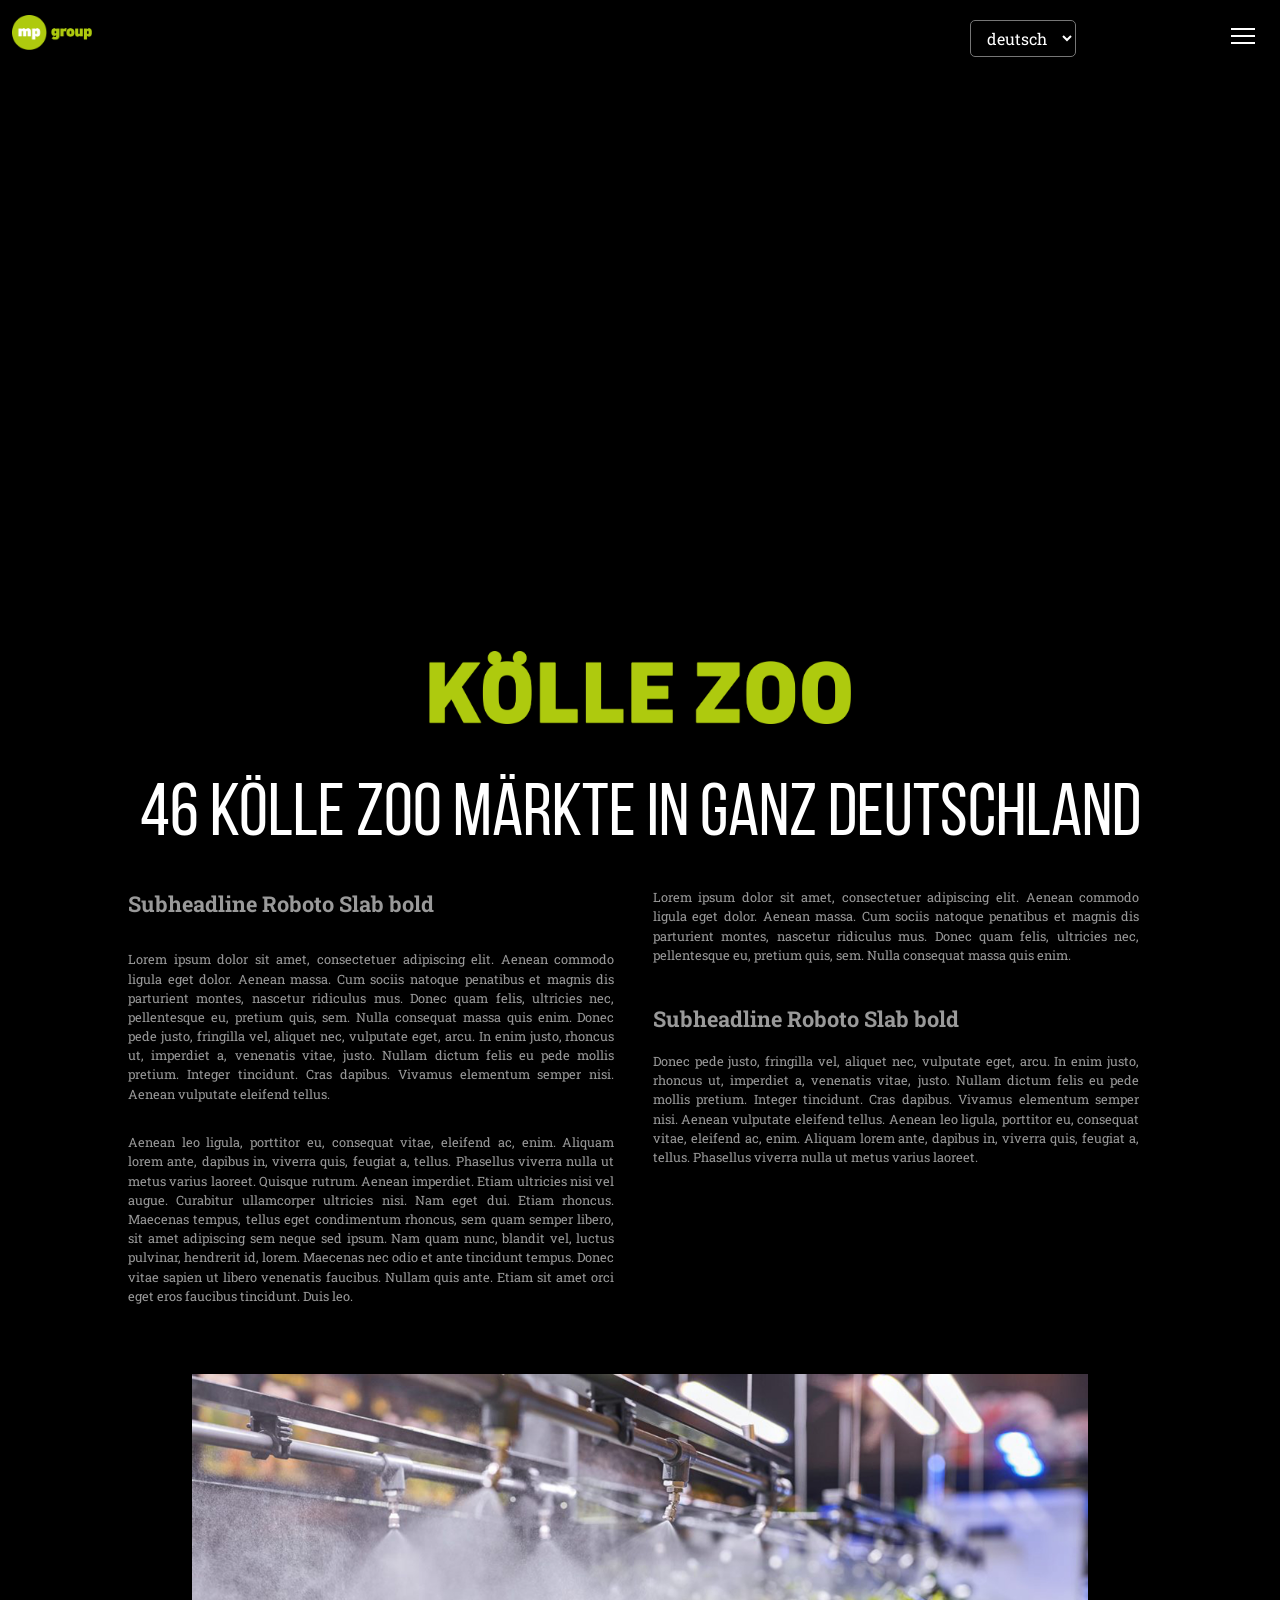
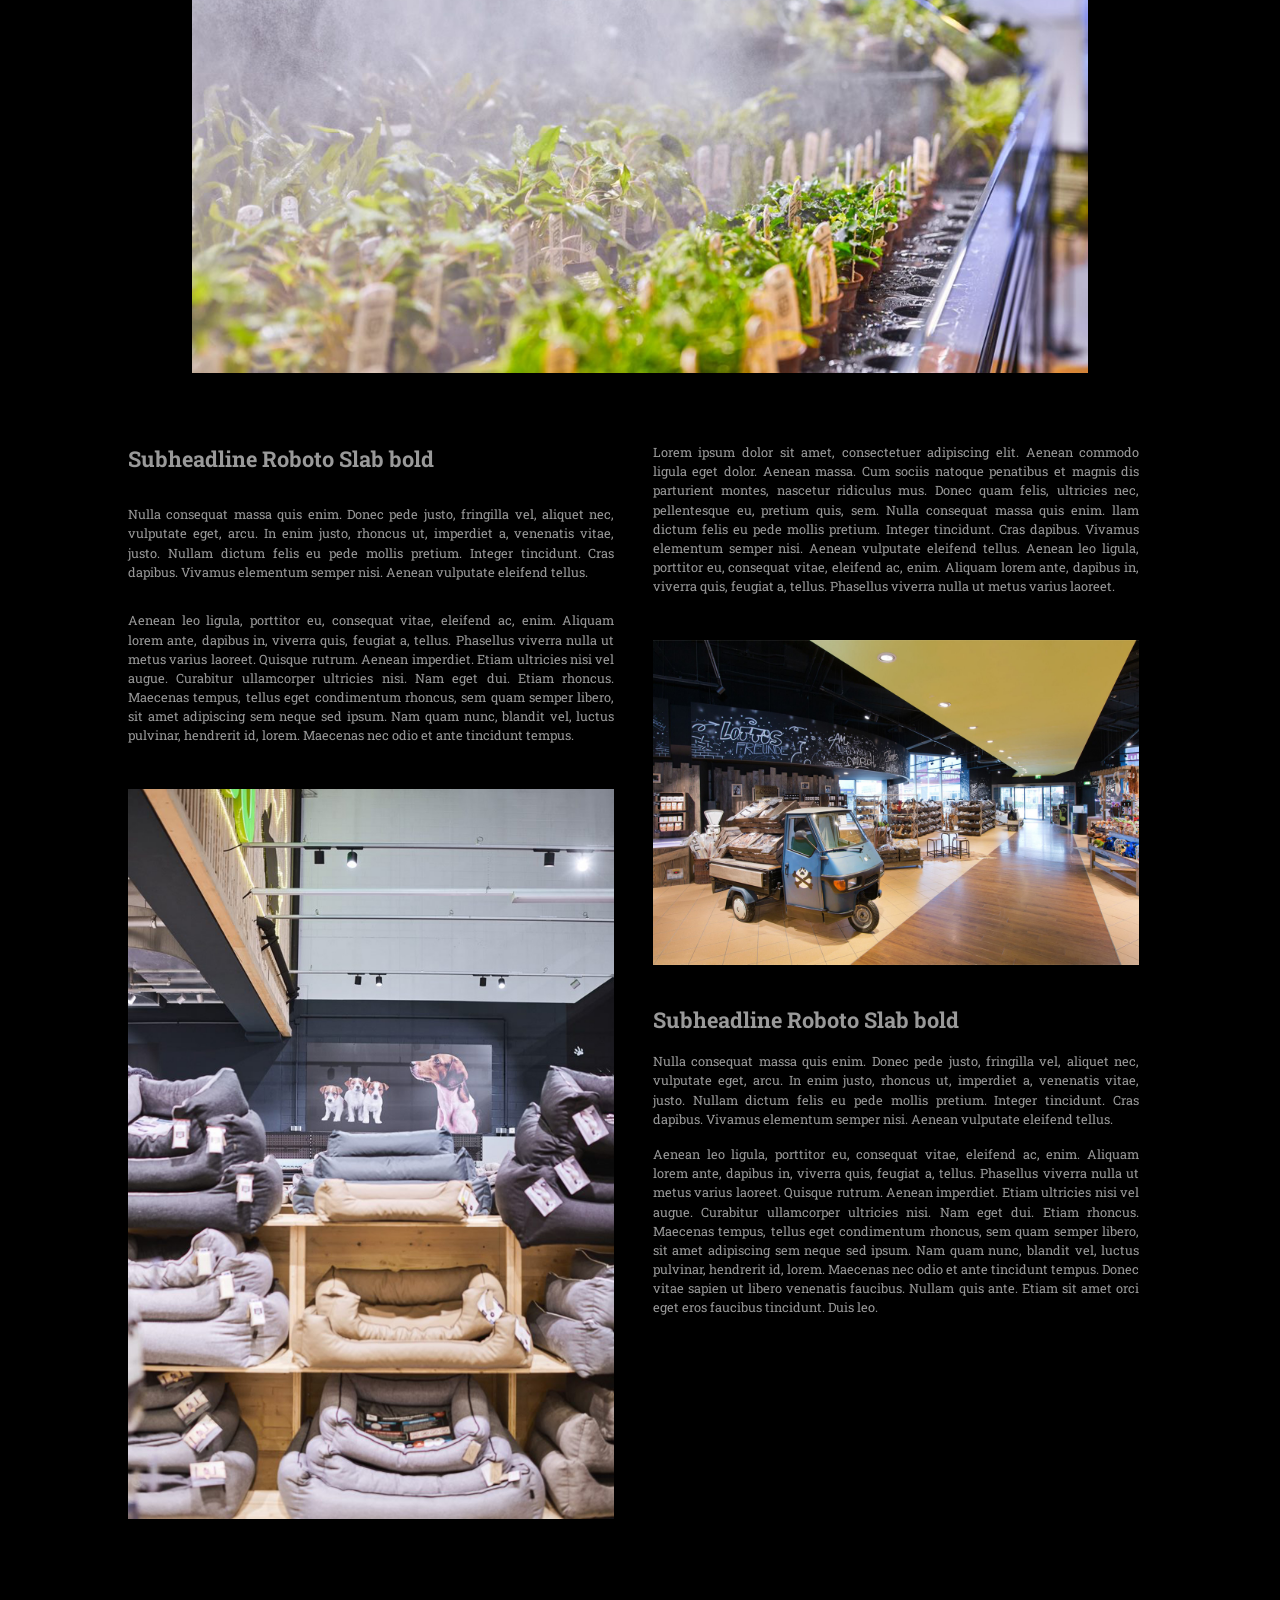
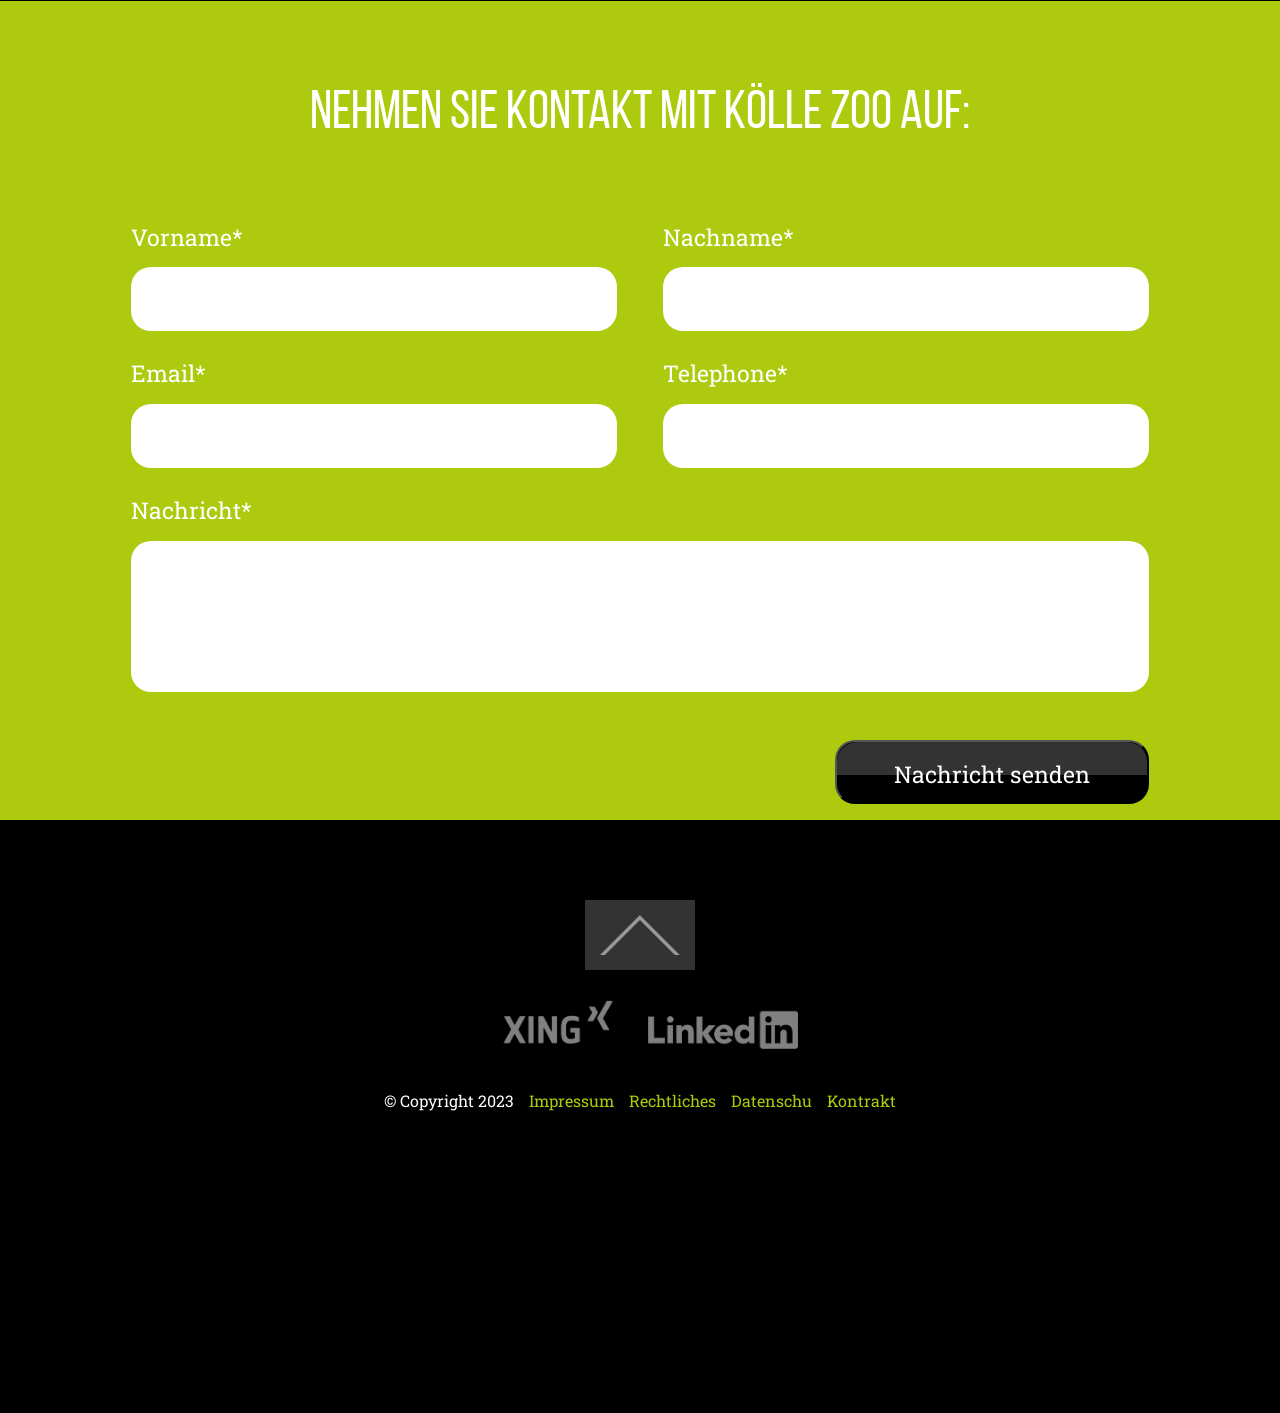
==== detail-kolle-zoo.html @ a5031ad5 "merge all page styles" ====
<!DOCTYPE html>
<html lang="de">
  <head>
    <title>Detail Kölle Zoo</title>
    <meta charset="utf-8" />
    <meta
      name="viewport"
      content="width=device-width, initial-scale=1, shrink-to-fit=no"
    />

    <link
      rel="apple-touch-icon"
      sizes="152x152"
      href="image/common/favicon/apple-touch-icon.png"
    />
    <link
      rel="icon"
      type="image/png"
      sizes="32x32"
      href="image/common/favicon/favicon-32x32.png"
    />
    <link
      rel="icon"
      type="image/png"
      sizes="16x16"
      href="image/common/favicon/favicon-16x16.png"
    />
    <link rel="manifest" href="image/common/favicon/site.webmanifest" />
    <link
      rel="mask-icon"
      href="image/common/favicon/safari-pinned-tab.svg"
      color="#5bbad5"
    />
    <meta name="msapplication-TileColor" content="#da532c" />
    <meta name="theme-color" content="#ffffff" />
    <link rel="stylesheet/less" type="text/css" href="css/styles.less" />
  </head>

  <body>
    <header>
      <section class="box-nav">
        <nav id="main-nav">
          <div class="container-fluid">
            <div class="row">
              <div class="col-xxl-2">
                <input id="main-menu-state" type="checkbox" />
                <label class="main-menu-btn" for="main-menu-state">
                  <span class="main-menu-btn-icon"></span> Btn Menu Mobi
                </label>
                <div class="nav-brand">
                  <a href="#">
                    <img src="image/common/header/mp-group-logo.png" />
                  </a>
                </div>
              </div>
              <div class="col-xxl-10">
                <div class="box-languages">
                  <div class="container-fluid">
                    <div class="row">
                      <select>
                        <option>deutsch</option>
                        <option>english</option>
                      </select>
                    </div>
                  </div>
                </div>
                <div class="clear"></div>
                <!-- End topbar -->
                <ul id="main-menu" class="sm sm-clean">
                  <li>
                    <a href="#!"> mp group </a>
                    <ul>
                      <li><a href="#!">News</a></li>
                      <li><a href="#!">Über uns</a></li>
                      <li><a href="#!">Karriere</a></li>
                    </ul>
                  </li>
                  <li><a href="#!">Kölle Zoo</a></li>
                  <li><a href="#!">Fressnapf</a></li>
                  <li><a href="#!">Zoologo</a></li>
                  <li><a href="#!">mp services</a></li>
                  <li><a href="#!">Exlusivmarken</a></li>
                  <li><a href="#!">Immobilien</a></li>
                  <li><a href="#!">Großprojekte</a></li>
                  <li><a href="#!">Sonstige Projekte</a></li>
                </ul>
              </div>
            </div>
          </div>
        </nav>
      </section>
      <div class="clear"></div>
      <!-- End box-nav -->
    </header>

    <main class="Detail-Kolle-Zoo">
      <!-- Banner -->
      <section class="banner-Detail-Kolle-Zoo">
        <div class="banner-Detail-Kolle-Zoo-image"></div>
      </section>

      <!-- title Detail-Kolle-Zoo main -->

      <section class="Detail-Kolle-Zoo-header-main">
        <img
          src="./image/Detail-Kölle-Zoo/title-main-Detail-Kolle-Zoo.png"
          alt="title-main-Detail-Kolle-Zoo"
          class="Detail-Kolle-Zoo-header-main__images"
        />
      </section>

      <!-- post title -->
      <section class="Detail-Kolle-Zoo-title">
        <p class="Detail-Kolle-Zoo-title-post">
          46 Kölle Zoo Märkte in ganz Deutschland
        </p>
      </section>

      <!-- post 1 -->
      <article class="Detail-Kolle-Zoo-origin">
        <div class="Detail-Kolle-Zoo-origin__left">
          <p class="Detail-Kolle-Zoo-origin-title__left">
            Subheadline Roboto Slab bold
          </p>
          <p class="Detail-Kolle-Zoo-origin-desc__left">
            Lorem ipsum dolor sit amet, consectetuer adipiscing elit. Aenean
            commodo ligula eget dolor. Aenean massa. Cum sociis natoque
            penatibus et magnis dis parturient montes, nascetur ridiculus mus.
            Donec quam felis, ultricies nec, pellentesque eu, pretium quis, sem.
            Nulla consequat massa quis enim. Donec pede justo, fringilla vel,
            aliquet nec, vulputate eget, arcu. In enim justo, rhoncus ut,
            imperdiet a, venenatis vitae, justo. Nullam dictum felis eu pede
            mollis pretium. Integer tincidunt. Cras dapibus. Vivamus elementum
            semper nisi. Aenean vulputate eleifend tellus.
          </p>
          <p class="Detail-Kolle-Zoo-origin-desc__left">
            Aenean leo ligula, porttitor eu, consequat vitae, eleifend ac, enim.
            Aliquam lorem ante, dapibus in, viverra quis, feugiat a, tellus.
            Phasellus viverra nulla ut metus varius laoreet. Quisque rutrum.
            Aenean imperdiet. Etiam ultricies nisi vel augue. Curabitur
            ullamcorper ultricies nisi. Nam eget dui. Etiam rhoncus. Maecenas
            tempus, tellus eget condimentum rhoncus, sem quam semper libero, sit
            amet adipiscing sem neque sed ipsum. Nam quam nunc, blandit vel,
            luctus pulvinar, hendrerit id, lorem. Maecenas nec odio et ante
            tincidunt tempus. Donec vitae sapien ut libero venenatis faucibus.
            Nullam quis ante. Etiam sit amet orci eget eros faucibus tincidunt.
            Duis leo.
          </p>
        </div>
        <div class="Detail-Kolle-Zoo-origin__right">
          <p class="Detail-Kolle-Zoo-origin-desc__right">
            Lorem ipsum dolor sit amet, consectetuer adipiscing elit. Aenean
            commodo ligula eget dolor. Aenean massa. Cum sociis natoque
            penatibus et magnis dis parturient montes, nascetur ridiculus mus.
            Donec quam felis, ultricies nec, pellentesque eu, pretium quis, sem.
            Nulla consequat massa quis enim.
          </p>
          <p class="Detail-Kolle-Zoo-origin-title__right">
            Subheadline Roboto Slab bold
          </p>
          <p class="Detail-Kolle-Zoo-origin-desc__right">
            Donec pede justo, fringilla vel, aliquet nec, vulputate eget, arcu.
            In enim justo, rhoncus ut, imperdiet a, venenatis vitae, justo.
            Nullam dictum felis eu pede mollis pretium. Integer tincidunt. Cras
            dapibus. Vivamus elementum semper nisi. Aenean vulputate eleifend
            tellus. Aenean leo ligula, porttitor eu, consequat vitae, eleifend
            ac, enim. Aliquam lorem ante, dapibus in, viverra quis, feugiat a,
            tellus. Phasellus viverra nulla ut metus varius laoreet.
          </p>
        </div>
      </article>

      <!-- post1 img -->
      <section class="Detail-Kolle-Zoo-origin-post-images">
        <img
          src="./image/Detail-Kölle-Zoo/images-post-Articles-1.jpg"
          alt=""
          class="Detail-Kolle-Zoo-origin-post-images__child"
        />
      </section>

      <!-- post 2 -->

      <!-- post 1 -->
      <article class="Detail-Kolle-Zoo-origin">
        <div class="Detail-Kolle-Zoo-origin__left">
          <p class="Detail-Kolle-Zoo-origin-title__left">
            Subheadline Roboto Slab bold
          </p>
          <p class="Detail-Kolle-Zoo-origin-desc__left">
            Nulla consequat massa quis enim. Donec pede justo, fringilla vel,
            aliquet nec, vulputate eget, arcu. In enim justo, rhoncus ut,
            imperdiet a, venenatis vitae, justo. Nullam dictum felis eu pede
            mollis pretium. Integer tincidunt. Cras dapibus. Vivamus elementum
            semper nisi. Aenean vulputate eleifend tellus.
          </p>
          <p class="Detail-Kolle-Zoo-origin-desc__left">
            Aenean leo ligula, porttitor eu, consequat vitae, eleifend ac, enim.
            Aliquam lorem ante, dapibus in, viverra quis, feugiat a, tellus.
            Phasellus viverra nulla ut metus varius laoreet. Quisque rutrum.
            Aenean imperdiet. Etiam ultricies nisi vel augue. Curabitur
            ullamcorper ultricies nisi. Nam eget dui. Etiam rhoncus. Maecenas
            tempus, tellus eget condimentum rhoncus, sem quam semper libero, sit
            amet adipiscing sem neque sed ipsum. Nam quam nunc, blandit vel,
            luctus pulvinar, hendrerit id, lorem. Maecenas nec odio et ante
            tincidunt tempus.
          </p>
          <div class="Detail-Kolle-Zoo-origin-desc-images-left">
            <img
              src="./image/Detail-Kölle-Zoo/images-post-Articles-2.jpg"
              alt="Detail-Kölle-Zoo images-post-Articles-2"
              class="Detail-Kolle-Zoo-origin-desc-images-left__child"
            />
          </div>
        </div>
        <div class="Detail-Kolle-Zoo-origin__right">
          <p class="Detail-Kolle-Zoo-origin-desc__right">
            Lorem ipsum dolor sit amet, consectetuer adipiscing elit. Aenean
            commodo ligula eget dolor. Aenean massa. Cum sociis natoque
            penatibus et magnis dis parturient montes, nascetur ridiculus mus.
            Donec quam felis, ultricies nec, pellentesque eu, pretium quis, sem.
            Nulla consequat massa quis enim. llam dictum felis eu pede mollis
            pretium. Integer tincidunt. Cras dapibus. Vivamus elementum semper
            nisi. Aenean vulputate eleifend tellus. Aenean leo ligula, porttitor
            eu, consequat vitae, eleifend ac, enim. Aliquam lorem ante, dapibus
            in, viverra quis, feugiat a, tellus. Phasellus viverra nulla ut
            metus varius laoreet.
          </p>
          <div class="Detail-Kolle-Zoo-origin-desc-images-right">
            <img
              src="./image/Detail-Kölle-Zoo/images-post-Articles-2.2.jpg"
              alt="Detail-Kölle-Zoo images-post-Articles-2.2"
              class="Detail-Kolle-Zoo-origin-desc-images-right__child"
            />
          </div>
          <p class="Detail-Kolle-Zoo-origin-title__right">
            Subheadline Roboto Slab bold
          </p>
          <p class="Detail-Kolle-Zoo-origin-desc__right">
            Nulla consequat massa quis enim. Donec pede justo, fringilla vel,
            aliquet nec, vulputate eget, arcu. In enim justo, rhoncus ut,
            imperdiet a, venenatis vitae, justo. Nullam dictum felis eu pede
            mollis pretium. Integer tincidunt. Cras dapibus. Vivamus elementum
            semper nisi. Aenean vulputate eleifend tellus.
          </p>
          <p class="Detail-Kolle-Zoo-origin-desc__right">
            Aenean leo ligula, porttitor eu, consequat vitae, eleifend ac, enim.
            Aliquam lorem ante, dapibus in, viverra quis, feugiat a, tellus.
            Phasellus viverra nulla ut metus varius laoreet. Quisque rutrum.
            Aenean imperdiet. Etiam ultricies nisi vel augue. Curabitur
            ullamcorper ultricies nisi. Nam eget dui. Etiam rhoncus. Maecenas
            tempus, tellus eget condimentum rhoncus, sem quam semper libero, sit
            amet adipiscing sem neque sed ipsum. Nam quam nunc, blandit vel,
            luctus pulvinar, hendrerit id, lorem. Maecenas nec odio et ante
            tincidunt tempus. Donec vitae sapien ut libero venenatis faucibus.
            Nullam quis ante. Etiam sit amet orci eget eros faucibus tincidunt.
            Duis leo.
          </p>
        </div>
      </article>

      <article class="Detail-Kolle-Zoo-form">
        <div class="Detail-Kolle-Zoo-form-user">
          <p class="Detail-Kolle-Zoo-form-header">
            Nehmen Sie Kontakt mit Kölle Zoo auf:
          </p>
          <div class="Detail-Kolle-Zoo-form-user-input">
            <form action="/action_page.php" class="Detail-Kolle-Zoo-form-infor">
              <label for="frame" class="Detail-Kolle-Zoo-form-infor-user"
                >Vorname*</label
              >
              <input
                type="text"
                class="Detail-Kolle-Zoo-form-box-user"
                name="Vorname"
              />
            </form>
            <form action="/action_page.php" class="Detail-Kolle-Zoo-form-infor">
              <label for="frame" class="Detail-Kolle-Zoo-form-infor-user"
                >Nachname*</label
              >
              <input
                type="text"
                class="Detail-Kolle-Zoo-form-box-user"
                name="Nachname"
              />
            </form>
          </div>
          <div class="Detail-Kolle-Zoo-form-user-input">
            <form action="/action_page.php" class="Detail-Kolle-Zoo-form-infor">
              <label for="frame" class="Detail-Kolle-Zoo-form-infor-user"
                >Email*</label
              >
              <input
                type="text"
                class="Detail-Kolle-Zoo-form-box-user"
                name="Email"
              />
            </form>
            <form action="/action_page.php" class="Detail-Kolle-Zoo-form-infor">
              <label for="frame" class="Detail-Kolle-Zoo-form-infor-user"
                >Telephone*</label
              >
              <input
                type="text"
                class="Detail-Kolle-Zoo-form-box-user"
                name="Telephone"
              />
            </form>
          </div>
          <div class="Detail-Kolle-Zoo-form-user-note">
            <form action="/action_page.php" class="Detail-Kolle-Zoo-form-note">
              <label for="frame" class="Detail-Kolle-Zoo-form-infor-user"
                >Nachricht*</label
              >
              <input
                type="text"
                class="Detail-Kolle-Zoo-form-box-note"
                name="Nachricht"
              />
            </form>
          </div>
          <div class="Detail-Kolle-Zoo-form__click">
            <button type="submit" class="Detail-Kolle-Zoo-form__submit">
              <span class="Detail-Kolle-Zoo-form__submit-grey"></span>
              <span class="Detail-Kolle-Zoo-form__submit-content"
                >Nachricht senden</span
              >
            </button>
          </div>
        </div>
      </article>
    </main>

    <footer>
      <div class="container-fluid">
        <div class="row">
          <div class="back-to-top">
            <img src="image/common/footer/up.png" />
          </div>
          <div class="brand-customer">
            <img src="image/common/footer/logo-xing.png" />
            <img src="image/common/footer/logo-linkedin.png" />
          </div>
          <div class="copyright">
            <div class="box-left">© Copyright 2023</div>
            <ul>
              <li><a href="#!">Impressum</a></li>
              <li><a href="#!">Rechtliches</a></li>
              <li><a href="#!">Datenschu</a></li>
              <li><a href="#!">Kontrakt</a></li>
            </ul>
          </div>
        </div>
      </div>
    </footer>

    <script type="text/javascript" src="js/base/jquery.min.js" defer></script>
    <script
      type="text/javascript"
      src="js/base/jquery.smartmenus.min.js"
      async
    ></script>
    <script
      type="text/javascript"
      src="js/base/bootstrap.bundle.min.js"
      async
    ></script>
    <script type="text/javascript" src="js/base/swiper-bundle.min.js"></script>
    <script type="text/javascript" src="js/base/less.js" async></script>
    <script type="text/javascript" src="js/main.js" defer></script>
  </body>
</html>
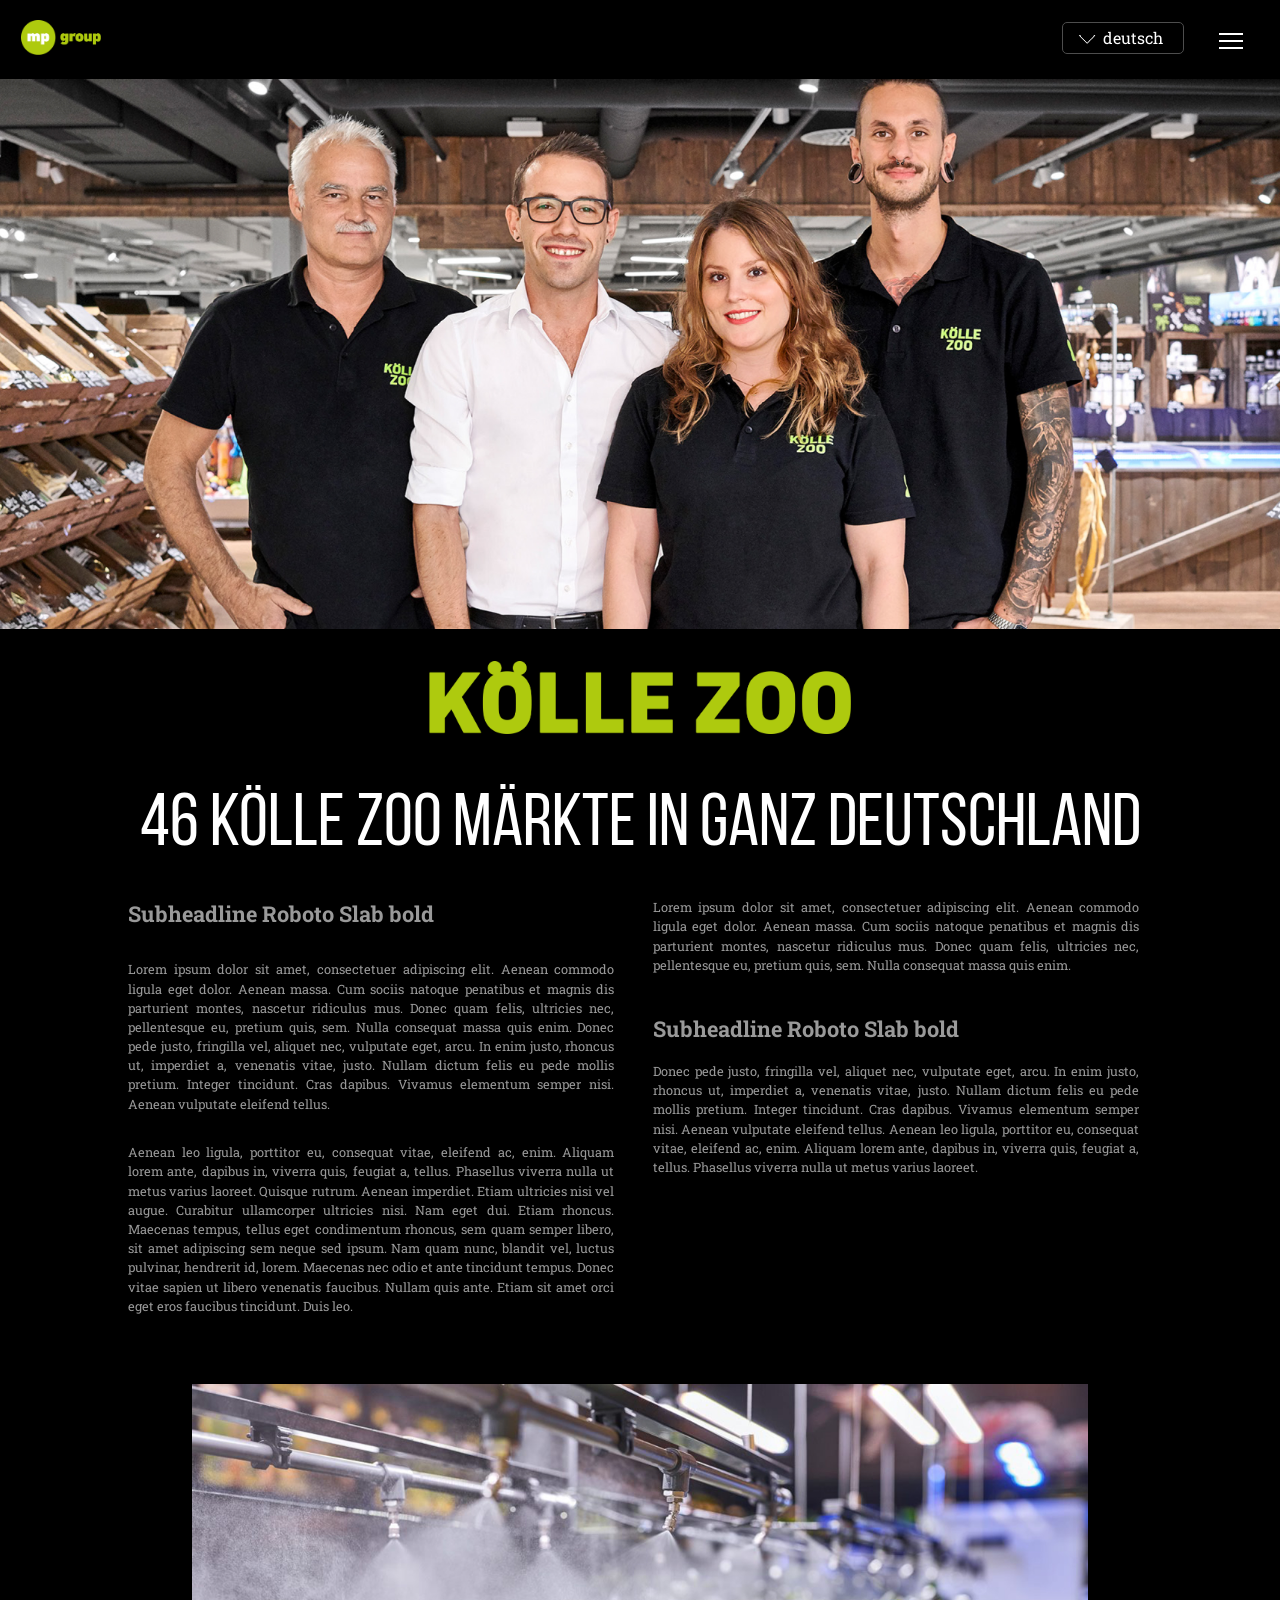
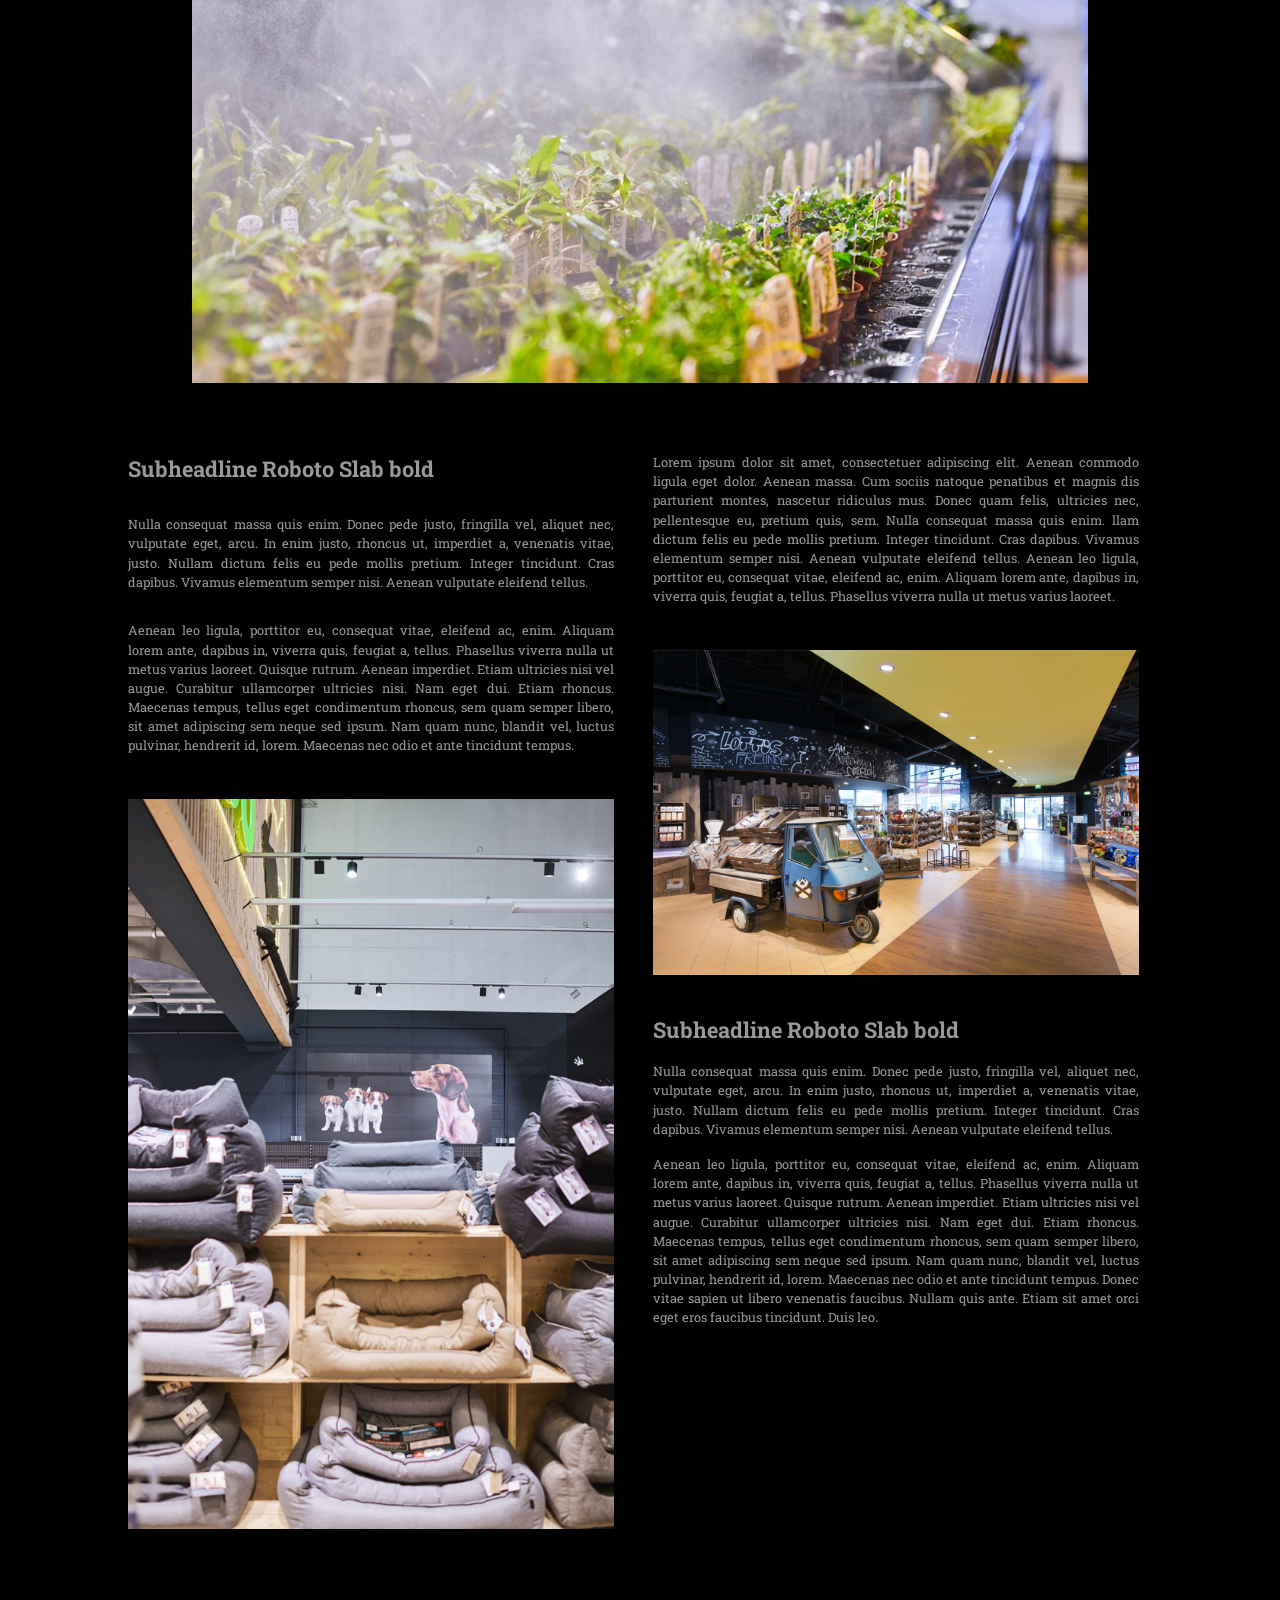
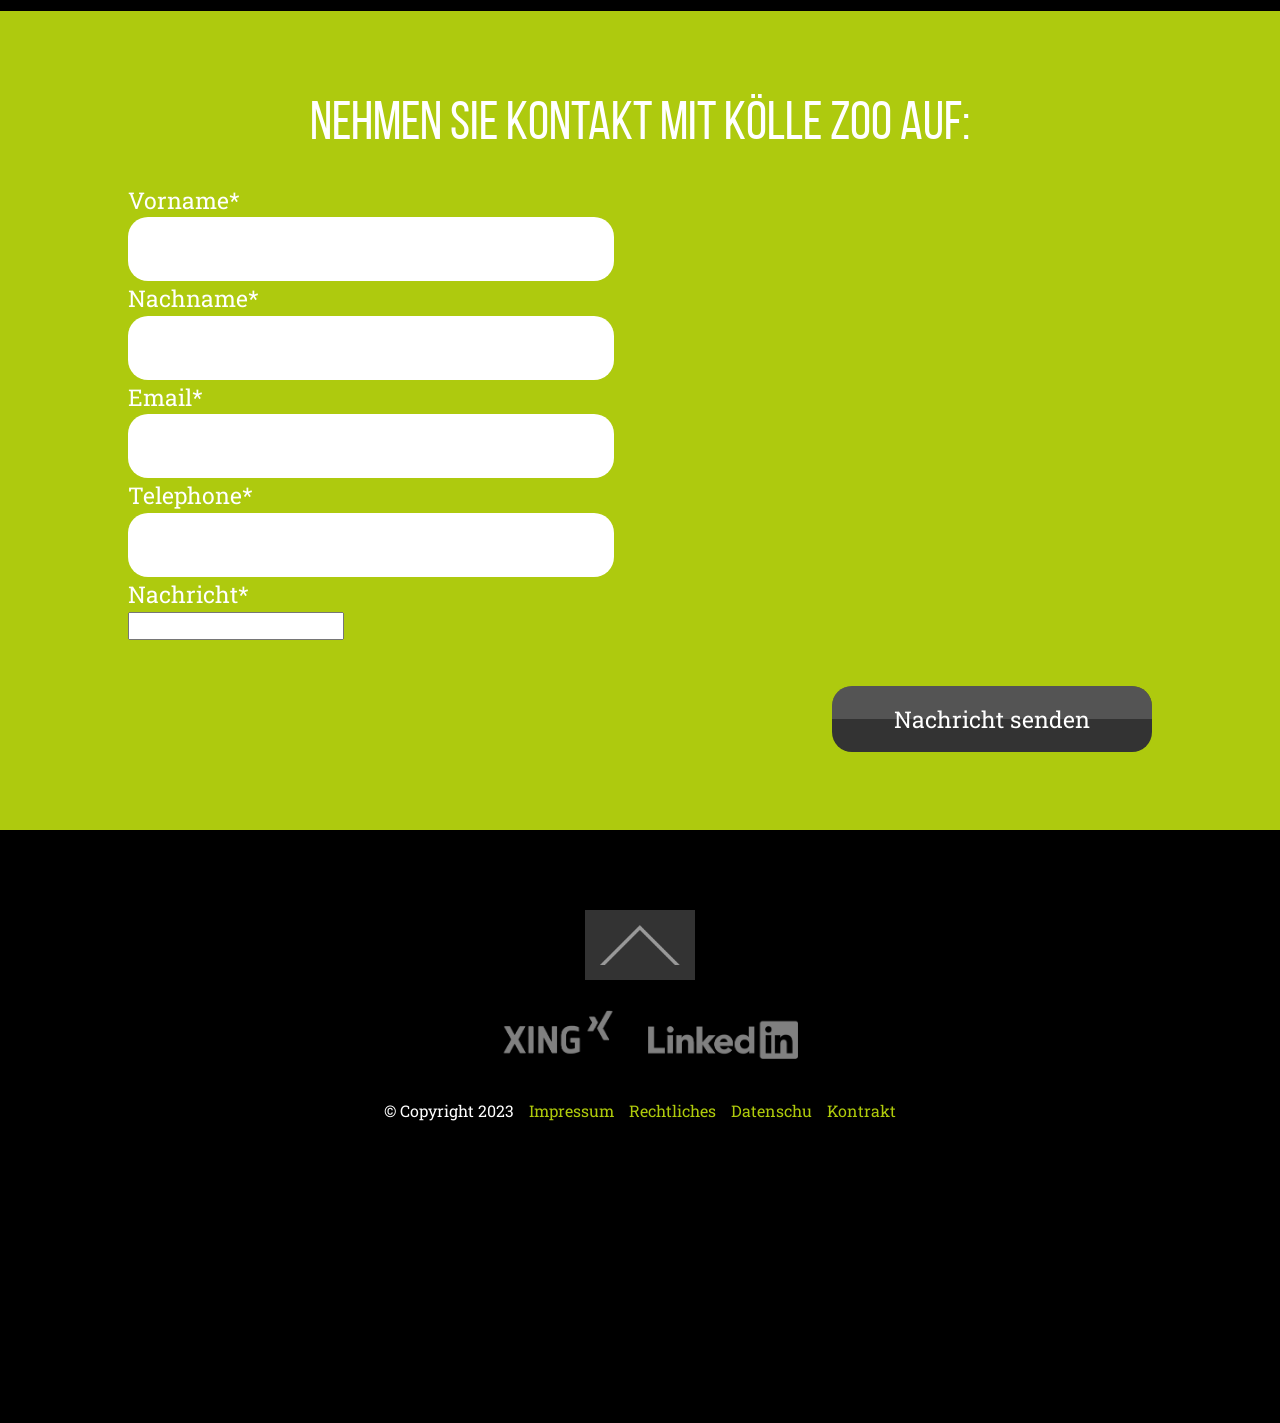
==== commit df63c6a5: "update header for all pages" ====
--- a/detail-kolle-zoo.html
+++ b/detail-kolle-zoo.html
@@ -53,11 +53,11 @@
                   </a>
                 </div>
               </div>
-              <div class="col-xxl-10">
+              <div class="col-xxl-10 main-menu-wrapper">
                 <div class="box-languages">
                   <div class="container-fluid">
                     <div class="row">
-                      <select>
+                      <select id="languages-select">
                         <option>deutsch</option>
                         <option>english</option>
                       </select>
@@ -67,22 +67,22 @@
                 <div class="clear"></div>
                 <!-- End topbar -->
                 <ul id="main-menu" class="sm sm-clean">
-                  <li>
+                  <li class="menu-item active">
                     <a href="#!"> mp group </a>
                     <ul>
-                      <li><a href="#!">News</a></li>
-                      <li><a href="#!">Über uns</a></li>
-                      <li><a href="#!">Karriere</a></li>
+                      <li class="sub-menu-item"><a href="#!">News</a></li>
+                      <li class="sub-menu-item"><a href="#!">Über uns</a></li>
+                      <li class="sub-menu-item"><a href="#!">Karriere</a></li>
                     </ul>
                   </li>
-                  <li><a href="#!">Kölle Zoo</a></li>
-                  <li><a href="#!">Fressnapf</a></li>
-                  <li><a href="#!">Zoologo</a></li>
-                  <li><a href="#!">mp services</a></li>
-                  <li><a href="#!">Exlusivmarken</a></li>
-                  <li><a href="#!">Immobilien</a></li>
-                  <li><a href="#!">Großprojekte</a></li>
-                  <li><a href="#!">Sonstige Projekte</a></li>
+                  <li class="menu-item"><a href="#!">Kölle Zoo</a></li>
+                  <li class="menu-item"><a href="#!">Fressnapf</a></li>
+                  <li class="menu-item"><a href="#!">Zoologo</a></li>
+                  <li class="menu-item"><a href="#!">mp services</a></li>
+                  <li class="menu-item"><a href="#!">Exlusivmarken</a></li>
+                  <li class="menu-item"><a href="#!">Immobilien</a></li>
+                  <li class="menu-item"><a href="#!">Großprojekte</a></li>
+                  <li class="menu-item"><a href="#!">Sonstige Projekte</a></li>
                 </ul>
               </div>
             </div>
@@ -354,7 +354,13 @@
         </div>
       </div>
     </footer>
-
+    <script>
+      less = {
+        env: "development",
+        relativeUrls: true,
+      };
+    </script>
+    <script src="js/base/custom-select.min.js"></script>
     <script type="text/javascript" src="js/base/jquery.min.js" defer></script>
     <script
       type="text/javascript"
